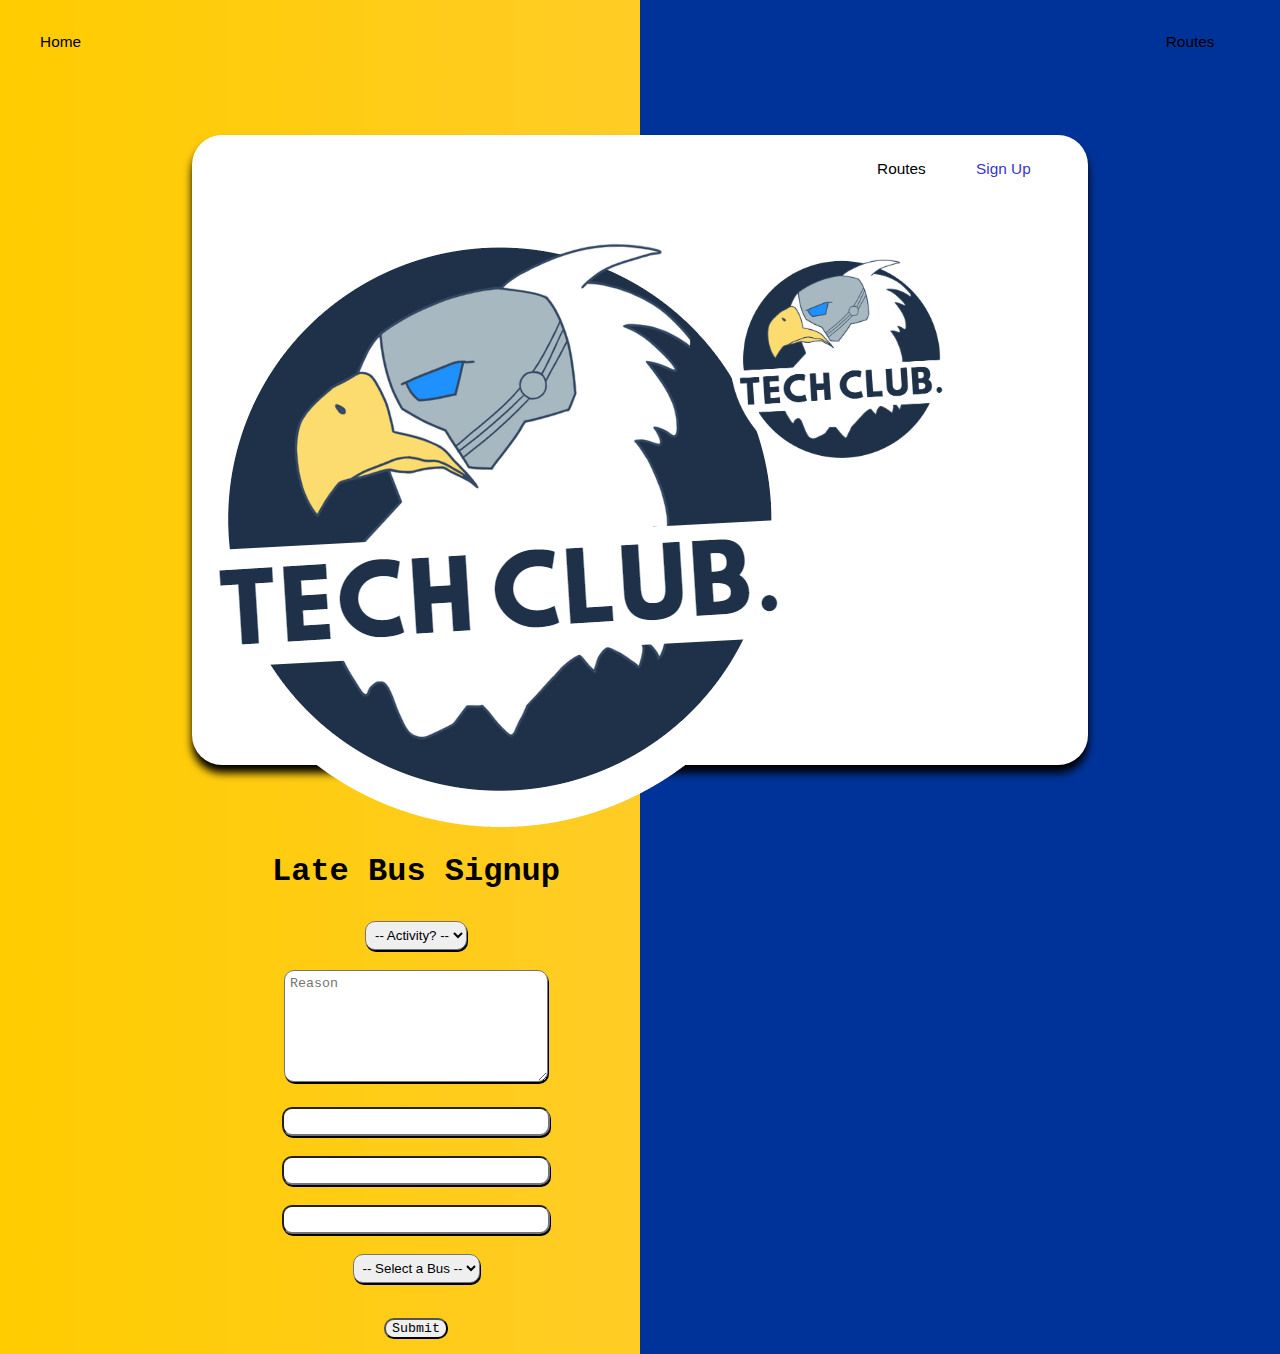
==== index.html @ 8b81406a "Go back to init guath from html" ====
<!DOCTYPE html>
<html lang="en">

<head>
	<title>Bus Signup</title>

	<meta charset="UTF-8">
	<meta name="google-signin-scope" content="profile email">
	<meta name="google-signin-client_id" content="911898925511-qpuga83oe7to9vccnjrilqah9orn23j1.apps.googleusercontent.com">
	<meta name="viewport" content="width=device-width, initial-scale=1.0, viewport-fit=cover">

	<link rel="shortcut icon" type="image/x-icon" href="images/techlogo.png" />
	<link rel="stylesheet" href="styles.css" type="text/css" />

	<script async defer src="buses.js"></script>
	<script async defer src="https://apis.google.com/js/platform.js?onload=Buses.init"></script>
	<script type="text/javascript">var submitted = false;</script> <iframe name="hidden_iframe" id="hidden_iframe" style="display:none;" onload="if(submitted) {window.location='index.html';}"></iframe>

</head>

<body>
	<div id="SignInR" data-width="100" data-longtile="true" class="g-signin2" data-onsuccess="onSignIn"></div>


	<nav id="responsiveNav">
		<div class="hamburger">
			<div class="line"></div>
			<div class="line"></div>
			<div class="line"></div>
		</div>
		<ul class="nav-links">
			<li><a href="index.html">Home</a></li>
			<li><a href="routes.html">Routes</a></li>
		</ul>
	</nav>
	<div id="content" class="">
		<nav id="mainNav" class="desktopNav">
			<ul>
				<li>
					<div id="SignIn" data-width="100" data-longtile="true" class="g-signin2" data-onsuccess="onSignIn"></div>
				</li>
				<li><a href="index.html" class="active">Sign Up</a></li>
				<li><a href="routes.html">Routes</a></li>
			</ul>
		</nav>
		<div id="iForm" class="iForm">
			<img src="images/techlogo.png" alt="techlogo" id="tech" />
			<h1 id="sTitle">Late Bus Signup</h1>

			<form action="https://docs.google.com/forms/u/1/d/e/1FAIpQLSfArCuLPIYbtwh4gwIwXNps_Ya7_kq78GK6LCbYyeB6jue9zQ/formResponse" method="post" target="hidden_iframe" onsubmit="submitted=true;">
				<div class="row">
					<select required class="input" name="entry.1936518770" id="selAct" onchange='checkResponse();'>
						<option disabled selected value> -- Activity? -- </option>
						<option value="club">Club</option>
						<option value="sport">Sport</option>
						<option value="extra_help">Extra Help</option>
						<option value="detention">Detention</option>
						<option value="other">Other</option>
					</select>
				</div>
				<div class="row" style='display:none' id="specifyRow">
					<input placeholder="" id="specify" class="input" name="entry.730515673" type="text" value="" size="30" /><br />
					<span id="name_validation" class="error_message"></span>
				</div>

				<div class="row" style='display:none' id="teacherRow">
					<input required id="teacher" placeholder="" class="input" name="entry.1208293355" type="text" value="" size="30" /><br />
					<span id="email_validation" class="error_message"></span>
				</div>
				<div class="row">
					<textarea required class="input" id="message" placeholder="Reason" class="message" name="entry.2103309351" rows="7" cols="30"></textarea><br />
					<span id="message_validation" class="error_message"></span>
				</div>
				<div class="row hidden">
					<input required id="ID" class="input" name="entry.425692450" type="text" size="30" /><br />
				</div>
				<div class="row hidden">
					<input required id="EMail" placeholder="" class="input" name="entry.1309411018" value="" type="text" size="30" /><br />
				</div>
				<div class="row hidden">
					<input required id="Name" placeholder="" class="input" name="entry.791638004" value="" type="text" size="30" /><br />

				</div>
				<div class="row">
					<select required class="input" name="entry.1199041262">
						<option disabled selected value> -- Select a Bus -- </option>
						<option value="bus1">Bus 1</option>
						<option value="bus2">Bus 2</option>
						<option value="bus3">Bus 3</option>
					</select>
				</div>
				<input onclick="sendAlert()" id="submit_button" type="submit" value="Submit" />
			</form>
		</div>
		<div id="iRight">
			<img src="images/techlogo.png" alt="techlogo" id="raider" />
		</div>
	</div>
	<script src="app.js"></script>

</body>

</html>
---- styles.css ----
body {
    background:linear-gradient(to right, rgb(255, 204, 0) 0%,rgb(255, 204, 38) 50%,rgb(0, 51, 153) 0%, rgb(0, 51, 153) 50% );
    font-family: Verdana, sans-serif;

}

#content {
    background:white;   
    width:70%;
    height:70%;
    position:absolute;
    border-radius:30px;
    box-shadow: 0px 8px 8px 0px #000000;
    left:15%;
    top:15%;

}


nav li:first-child {
    float:left;
    padding-left:20px;
}
nav ul li {
    float:right;
    padding-right:50px;
}


nav ul {
    list-style-type: none;
    margin: 0;
    overflow: hidden;
    padding: 10px 10px 0;
}

nav {
    height: 75px;
    height:10%;
}

nav li {
    display:inline;
    font-size:0.8em;
}


nav li a {
    display: block;
    color: black;
    text-align: center;
    padding: 15px 0;
    text-decoration: none;
    width:110%;
    font-size:1.2em;
    height:50%;


}

nav a { 

    border-color: rgba(255,255,255,0)
}
.active {


    color: rgb(54, 54, 201);
}
nav li:first-child a:hover {
    border-bottom:0;
}
nav li a:hover {
    border-bottom:0.1px solid currentColor;
}






.rContainer {
    margin-top:0;
    padding-top:0;
    width:50%;
    float:left;
}

.slideB ul li {
    list-style-type: none;
    position:inline-block;
    padding-top:0;
    font-size:1.01em;
    -webkit-column-break-inside: avoid;
            page-break-inside: avoid;
                 break-inside: avoid;
    
}

.slideB {
    font-family: 'Roboto', sans-serif;
    
}

.slideB ul {
    -moz-column-count: 2;
    -moz-column-gap: 30px;
    -webkit-column-count: 2;
    -webkit-column-gap: 30px;
    column-count: 2;
    column-gap: 30px;

}

#busTwo, #busThree{
    display:none;
}

.titles {
    text-align:center;
    font-size:2em;
}

.prev, .next {
    cursor: pointer;
    position: absolute;
    top: 15%;
    width: auto;
    color: black;
    font-weight: bold;
    font-size: 18px;
    transition: 0.6s ease;
    border-radius: 0 3px 3px 0;
    user-select: none;
    padding-left:18%;
}

.next {
    padding-left: 30.5%;
}


.prev:hover, .next:hover {
    color: rgba(0,0,0,0.8);
}

#rRight {
    float:right;
    width:50%;
}   

#nbMap {
    max-width:80%;
    padding-left:10%;
    padding-top:10%;

}


#iForm{
    margin-top:0;
    padding-top:0;
    width:50%;
    text-align:center;
    font-family: 'Courier', monospace;
    float:left;
    display:inline-block;


}

.input {
    border-radius:10px;
    height:10%;
    padding-top:5px;
    padding-bottom:5px;
    padding-left:5px;
    box-shadow: 1px 2px 0px 0px #000000;

}
#message {
    height:100px;
}

.row {
    padding-bottom:20px;
}
#submit_button {
    margin:15px;
    font-family: 'Courier', monospace;
    display: inline-block;
    border-radius:10px;
}
#sTitle {
    padding-bottom:2%;
}
#raider {
    max-width:50%;
    padding-top:10%;
    padding-left:20%;
}
#iRight {
    float:right;
    position:inline-block;
    width:50%;
}
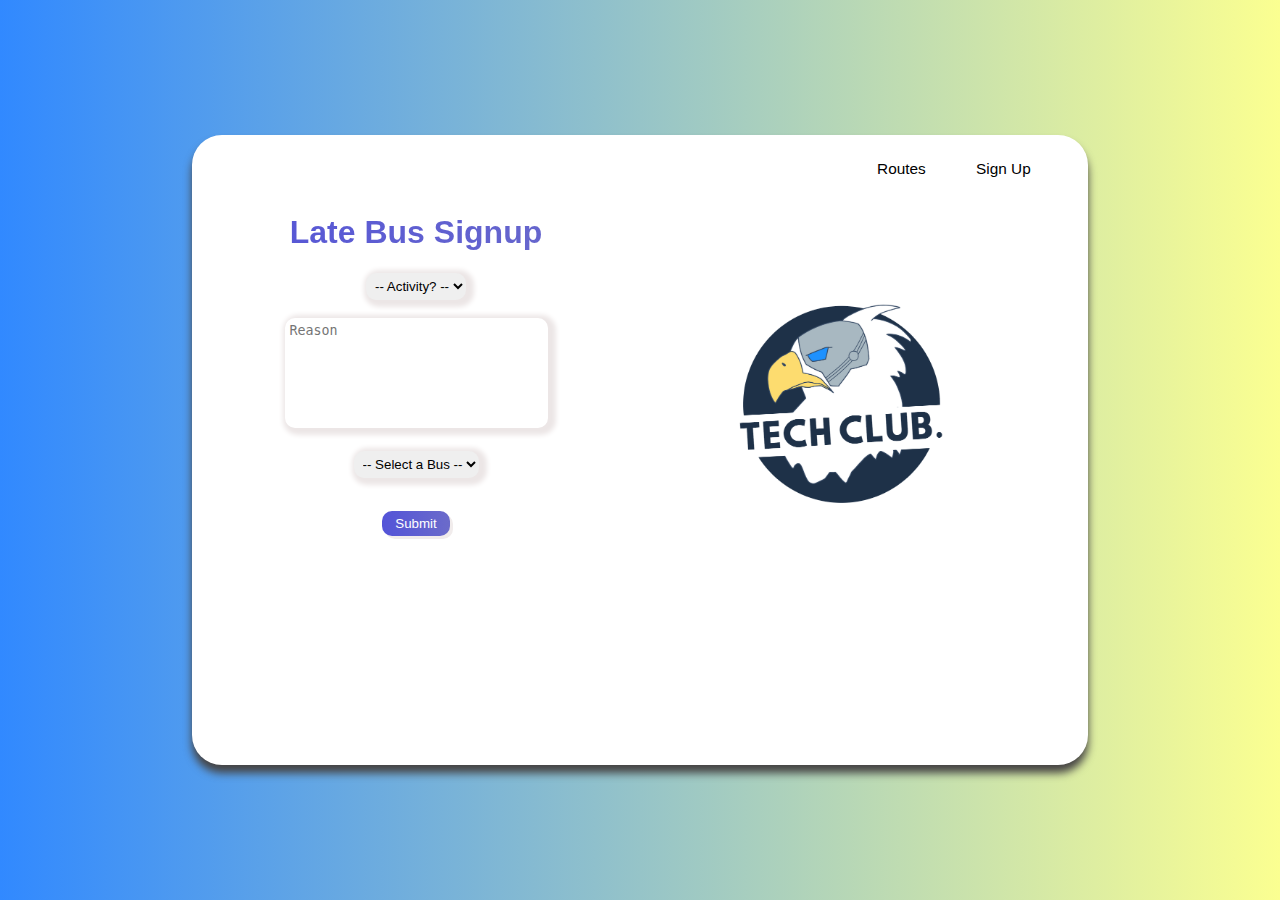
==== commit 75bac56d: "Restyle navbar for movile" ====
--- a/index.html
+++ b/index.html
@@ -13,7 +13,7 @@
 	<link rel="stylesheet" href="styles.css" type="text/css" />
 
 	<script async defer src="buses.js"></script>
-	<script async defer src="https://apis.google.com/js/platform.js?onload=Buses.init"></script>
+	<script async defer src="https://apis.google.com/js/platform.js"></script>
 	<script type="text/javascript">var submitted = false;</script> <iframe name="hidden_iframe" id="hidden_iframe" style="display:none;" onload="if(submitted) {window.location='index.html';}"></iframe>
 
 </head>
--- a/styles.css
+++ b/styles.css
@@ -1,206 +1,437 @@
 body {
-    background:linear-gradient(to right, rgb(255, 204, 0) 0%,rgb(255, 204, 38) 50%,rgb(0, 51, 153) 0%, rgb(0, 51, 153) 50% );
-    font-family: Verdana, sans-serif;
-
+	/*solid background if gradient not supported*/
+	background: rgba(49, 137, 255, 1);
+	/* linear gradient */
+	background: linear-gradient(90deg, rgba(49, 137, 255, 1) 0%, rgba(251, 255, 145, 1) 100%);
+	font-family: Verdana, sans-serif;
+}
+
+*:focus {
+	outline: none;
+}
+
+.hidden {
+	display: none;
 }
 
 #content {
-    background:white;   
-    width:70%;
-    height:70%;
-    position:absolute;
-    border-radius:30px;
-    box-shadow: 0px 8px 8px 0px #000000;
-    left:15%;
-    top:15%;
-
-}
-
-
-nav li:first-child {
-    float:left;
-    padding-left:20px;
-}
-nav ul li {
-    float:right;
-    padding-right:50px;
-}
-
-
-nav ul {
-    list-style-type: none;
-    margin: 0;
-    overflow: hidden;
-    padding: 10px 10px 0;
-}
-
-nav {
-    height: 75px;
-    height:10%;
-}
-
-nav li {
-    display:inline;
-    font-size:0.8em;
-}
-
-
-nav li a {
-    display: block;
-    color: black;
-    text-align: center;
-    padding: 15px 0;
-    text-decoration: none;
-    width:110%;
-    font-size:1.2em;
-    height:50%;
-
-
-}
-
-nav a { 
-
-    border-color: rgba(255,255,255,0)
-}
+	background: white;
+	width: 70%;
+	min-height: 70%;
+	position: absolute;
+	border-radius: 30px;
+	box-shadow: 0px 8px 8px 0px #464444;
+	left: 50%;
+	top: 15%;
+	transform: translateX(-50%);
+	margin-bottom: 5%;
+}
+
+#message {
+	resize: none;
+}
+
+.desktopNav ul li {
+	float: right;
+	padding-right: 50px;
+}
+
+.desktopNav ul {
+	list-style-type: none;
+	margin: 0;
+	overflow: hidden;
+	padding: 10px 10px 0;
+}
+
+.desktopNav {
+	height: 75px;
+	height: 10%;
+}
+
+#mainNav li:first-child {
+	float: left;
+	padding-top: 1%;
+	padding-left: 1%;
+}
+
+.desktopNav li {
+	display: inline;
+	font-size: 0.8em;
+}
+
+.desktopNav li a {
+	display: block;
+	color: black;
+	text-align: center;
+	padding: 15px 0;
+	text-decoration: none;
+	width: 110%;
+	font-size: 1.2em;
+	height: 50%;
+}
+
+.desktopNav a {
+	border-color: rgba(255, 255, 255, 0)
+}
+
 .active {
-
-
-    color: rgb(54, 54, 201);
-}
-nav li:first-child a:hover {
-    border-bottom:0;
-}
-nav li a:hover {
-    border-bottom:0.1px solid currentColor;
-}
-
-
-
-
-
+	color: rgb(54, 54, 201);
+}
+
+.desktopNav li a:hover {
+	border-bottom: 0.1px solid currentColor;
+}
+
+#rNav li:first-child {
+	float: right;
+}
+
+#responsiveNav {
+	height: 10vh;
+	margin: 0;
+	padding: 0;
+	border: 0;
+	outline: 0;
+	display: none;
+}
+
+.nav-links {
+	display: flex;
+	list-style: none;
+	width: 50%;
+	height: 100%;
+	justify-content: space-around;
+	align-items: center;
+	margin-left: auto;
+}
+
+.nav-links li a {
+	color: white;
+	text-decoration: none;
+	font-size: 16px;
+}
 
 .rContainer {
-    margin-top:0;
-    padding-top:0;
-    width:50%;
-    float:left;
+	margin-top: 0;
+	padding-top: 0;
+	width: 50%;
+	float: left;
 }
 
 .slideB ul li {
-    list-style-type: none;
-    position:inline-block;
-    padding-top:0;
-    font-size:1.01em;
-    -webkit-column-break-inside: avoid;
-            page-break-inside: avoid;
-                 break-inside: avoid;
-    
+	list-style-type: none;
+	position: inline-block;
+	padding-top: 0;
+	font-size: 1.01em;
+	-webkit-column-break-inside: avoid;
+	page-break-inside: avoid;
+	break-inside: avoid;
 }
 
 .slideB {
-    font-family: 'Roboto', sans-serif;
-    
+	font-family: 'Roboto', sans-serif;
 }
 
 .slideB ul {
-    -moz-column-count: 2;
-    -moz-column-gap: 30px;
-    -webkit-column-count: 2;
-    -webkit-column-gap: 30px;
-    column-count: 2;
-    column-gap: 30px;
-
-}
-
-#busTwo, #busThree{
-    display:none;
+	-moz-column-count: 2;
+	-moz-column-gap: 30px;
+	-webkit-column-count: 2;
+	-webkit-column-gap: 30px;
+	column-count: 2;
+	column-gap: 30px;
+}
+
+#tech {
+	display: none;
+}
+
+#busTwo, #busThree {
+	display: none;
 }
 
 .titles {
-    text-align:center;
-    font-size:2em;
+	text-align: center;
+	font-size: 2em;
+	cursor: pointer;
+	user-select: none;
+	background-image: linear-gradient(to left, rgb(186, 186, 229), rgb(50, 50, 223));
+	-webkit-background-clip: text;
+	-webkit-text-fill-color: transparent;
+	background-color: blue;
+	margin-bottom: 2%;
 }
 
 .prev, .next {
-    cursor: pointer;
-    position: absolute;
-    top: 15%;
-    width: auto;
-    color: black;
-    font-weight: bold;
-    font-size: 18px;
-    transition: 0.6s ease;
-    border-radius: 0 3px 3px 0;
-    user-select: none;
-    padding-left:18%;
+	cursor: pointer;
+	display: inline-block;
+	width: auto;
+	color: black;
+	font-weight: bold;
+	font-size: 18px;
+	transition: 0.6s ease;
+	border-radius: 0 3px 3px 0;
+	user-select: none;
+	vertical-align: middle;
+}
+
+.prev:hover, .next:hover {
+	color: rgba(0, 0, 0, 0.8);
 }
 
 .next {
-    padding-left: 30.5%;
-}
-
-
-.prev:hover, .next:hover {
-    color: rgba(0,0,0,0.8);
+	position: inline-block;
+	top: 16%;
+	left: 29.8%;
+	width: 1.5%;
+}
+
+.prev {
+	position: inline-block;
+	top: 16%;
+	left: 19%;
+	width: 1.5%;
 }
 
 #rRight {
-    float:right;
-    width:50%;
-}   
+	float: right;
+	width: 50%;
+}
 
 #nbMap {
-    max-width:80%;
-    padding-left:10%;
-    padding-top:10%;
-
-}
-
-
-#iForm{
-    margin-top:0;
-    padding-top:0;
-    width:50%;
-    text-align:center;
-    font-family: 'Courier', monospace;
-    float:left;
-    display:inline-block;
-
-
+	max-width: 80%;
+	padding-left: 10%;
+	padding-top: 10%;
+}
+
+#iForm {
+	margin-top: 0;
+	padding-top: 0;
+	width: 50%;
+	text-align: center;
+	font-family: 'Courier', Verdana;
+	float: left;
 }
 
 .input {
-    border-radius:10px;
-    height:10%;
-    padding-top:5px;
-    padding-bottom:5px;
-    padding-left:5px;
-    box-shadow: 1px 2px 0px 0px #000000;
-
-}
+	border-radius: 10px;
+	height: 10%;
+	padding-top: 5px;
+	padding-bottom: 5px;
+	padding-left: 5px;
+	border: none;
+	box-shadow: 3px 2px 5px 5px #ece6e6;
+}
+
 #message {
-    height:100px;
+	height: 100px;
 }
 
 .row {
-    padding-bottom:20px;
-}
+	padding-bottom: 4%;
+}
+
 #submit_button {
-    margin:15px;
-    font-family: 'Courier', monospace;
-    display: inline-block;
-    border-radius:10px;
-}
+	margin: 15px;
+	display: inline-block;
+	border-radius: 10px;
+	border: none;
+	background-image: linear-gradient(to left, rgb(107, 107, 202), rgb(83, 83, 216));
+	min-width: 15%;
+	color: white;
+	box-shadow: 3px 3px 0px 0px #f1ecec;
+	width: auto;
+	padding-top: 5px;
+	padding-bottom: 5px;
+}
+
+#submit_button:hover {
+	background-image: linear-gradient(to left, rgb(107, 107, 202), rgb(65, 65, 211));
+}
+
 #sTitle {
-    padding-bottom:2%;
-}
+	background-image: linear-gradient(to left, rgb(107, 107, 202), rgb(83, 83, 216));
+	-webkit-background-clip: text;
+	-webkit-text-fill-color: transparent;
+	font-family: Verdana, sans-serif;
+}
+
 #raider {
-    max-width:50%;
-    padding-top:10%;
-    padding-left:20%;
-}
+	max-width: 50%;
+	margin: 50px auto;
+	padding-top: 10%;
+	padding-left: 20%;
+}
+
 #iRight {
-    float:right;
-    position:inline-block;
-    width:50%;
-}
+	float: right;
+	position: inline-block;
+	width: 50%;
+}
+
+#clubList {
+	font-size: 20px;
+	text-align: left;
+	margin-left: 55%;
+	transform: translateX(-50%);
+	padding-top: 8%;
+	padding-bottom: 8%;
+}
+
+#nextButton {
+	color: white;
+	text-align: center;
+	font-size: 15px;
+	width: 5em;
+	border-radius: 10px;
+	background-image: linear-gradient(to left, rgb(59, 59, 221), rgb(50, 50, 223));
+	margin-left: 50%;
+	transform: translateX(-50%);
+	box-shadow: 1px 2px 0px 0px #7a7777;
+	margin-bottom: 3%;
+	cursor: pointer;
+	-webkit-touch-callout: none;
+	/* iOS Safari */
+	-webkit-user-select: none;
+	/* Safari */
+	-khtml-user-select: none;
+	/* Konqueror HTML */
+	-moz-user-select: none;
+	/* Old versions of Firefox */
+	-ms-user-select: none;
+	/* Internet Explorer/Edge */
+	user-select: none;
+	/* Non-prefixed version, currently
+                                  supported by Chrome, Opera and Firefox */
+}
+
+#nextButton:hover {
+	box-shadow: 1.5px 2.5px 0px 0px #686666;
+}
+
+#SignInR {
+	display: none;
+}
+
+@media only screen and (max-width: 768px) {
+	body {
+		font-size: 75%;
+	}
+	.desktopNav {
+		display: none;
+	}
+	#SignInR {
+		margin-top: 5%;
+		position: absolute;
+		display: block;
+		z-index: 1;
+	}
+	.line {
+		width: 30px;
+		height: 3px;
+		background: white;
+		margin: 5px;
+		border-color: rgb(107, 107, 202);
+		border: solid;
+		border-radius: 5px;
+		border-width: 0.5px;
+	}
+	#responsiveNav {
+		position: relative;
+		display: flex;
+	}
+	.hamburger {
+		position: absolute;
+		cursor: pointer;
+		right: 5%;
+		top: 50%;
+		transform: translate(-5%, -50%);
+		z-index: 2;
+	}
+	.nav-links {
+		position: fixed;
+		padding: 0;
+		left: 0;
+		top: 0;
+		margin: 0;
+		z-index: 1;
+		background: rgba(49, 137, 255, 1);
+		flex-direction: column;
+		height: 100%;
+		width: 100%;
+		-webkit-overflow-scrolling: touch;
+		clip-path: circle(0px at 88% 7%);
+		-webkit-clip-path: circle(0px at 88% 7%);
+		pointer-events: none;
+	}
+	.nav-links.open {
+		clip-path: circle(1000px at 88% 7%);
+		-webkit-clip-path: circle(1000px at 88% 7%);
+		pointer-events: all;
+	}
+	.prev, .next {
+		display: none;
+	}
+	#iRight {
+		display: none;
+	}
+	#iForm {
+		float: none;
+		width: 100%;
+		top: 10%;
+	}
+	.titles {
+		padding-top: 5%;
+	}
+	#navTitle {
+		display: none;
+	}
+	#tech {
+		width: 18%;
+		position: absolute;
+		left: 3%;
+		top: 3%;
+		display: block;
+	}
+	#submit_button {
+		border: solid;
+		border-width: 0.5px;
+		border-color: black;
+	}
+	.input {
+		border: solid;
+		border-width: 0.5px;
+		border-color: black;
+	}
+	#sTitle {
+		padding-top: 3%;
+	}
+	#nbMap {
+		display: none;
+	}
+	.rContainer {
+		width: 100%;
+	}
+	.slideB ul {
+		-moz-column-count: 1;
+		-moz-column-gap: 30px;
+		-webkit-column-count: 1;
+		-webkit-column-gap: 30px;
+		column-count: 0;
+		column-gap: 30px;
+	}
+	.routes {
+		padding-left: 8%;
+	}
+	#content {
+		width: 80%;
+		display: -webkit-flex;
+		display: -ms-flexbox;
+		display: flex;
+		flex-direction: column;
+		justify-content: center;
+		margin-bottom: 15%;
+	}
+	.slideB ul li {
+		padding-top: 5%;
+	}
+}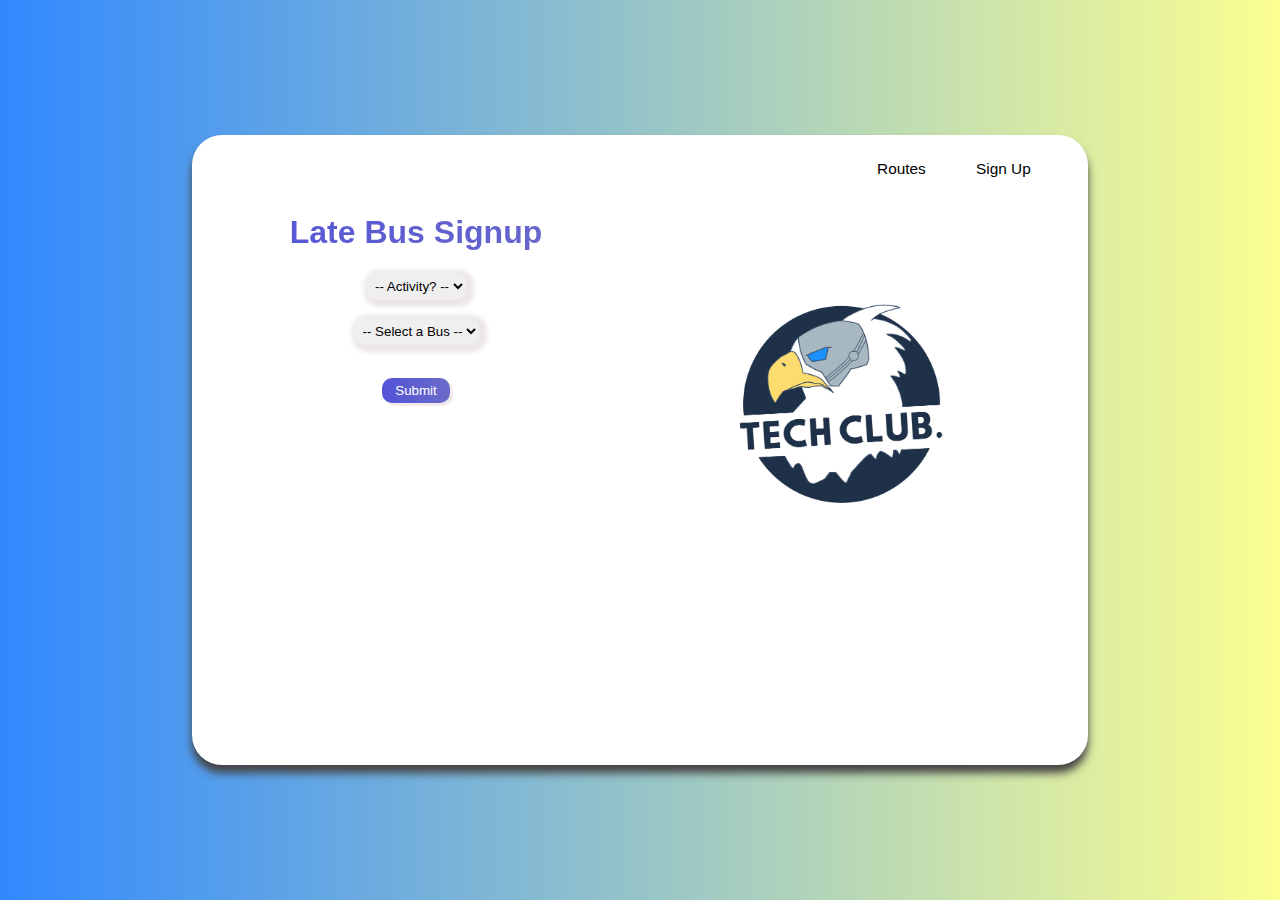
==== commit 230162cc: "submit button" ====
--- a/index.html
+++ b/index.html
@@ -13,14 +13,12 @@
 	<link rel="stylesheet" href="styles.css" type="text/css" />
 
 	<script async defer src="buses.js"></script>
-	<script async defer src="https://apis.google.com/js/platform.js"></script>
-	<script type="text/javascript">var submitted = false;</script> <iframe name="hidden_iframe" id="hidden_iframe" style="display:none;" onload="if(submitted) {window.location='index.html';}"></iframe>
+	<script async defer src="https://apis.google.com/js/platform.js?onload=init"></script>
+    <script type="text/javascript">var submitted=false;</script> <iframe name="hidden_iframe" id="hidden_iframe" style="display:none;" onload="if(submitted) {window.location='index.html';}"></iframe>
 
 </head>
-
 <body>
-	<div id="SignInR" data-width="100" data-longtile="true" class="g-signin2" data-onsuccess="onSignIn"></div>
-
+	<div id="SignInR" data-width="100" class="g-signin2" data-onsuccess="onSignIn"></div>
 
 	<nav id="responsiveNav">
 		<div class="hamburger">
@@ -47,50 +45,47 @@
 			<img src="images/techlogo.png" alt="techlogo" id="tech" />
 			<h1 id="sTitle">Late Bus Signup</h1>
 
-			<form action="https://docs.google.com/forms/u/1/d/e/1FAIpQLSfArCuLPIYbtwh4gwIwXNps_Ya7_kq78GK6LCbYyeB6jue9zQ/formResponse" method="post" target="hidden_iframe" onsubmit="submitted=true;">
-				<div class="row">
-					<select required class="input" name="entry.1936518770" id="selAct" onchange='checkResponse();'>
-						<option disabled selected value> -- Activity? -- </option>
-						<option value="club">Club</option>
-						<option value="sport">Sport</option>
-						<option value="extra_help">Extra Help</option>
-						<option value="detention">Detention</option>
-						<option value="other">Other</option>
-					</select>
-				</div>
-				<div class="row" style='display:none' id="specifyRow">
-					<input placeholder="" id="specify" class="input" name="entry.730515673" type="text" value="" size="30" /><br />
-					<span id="name_validation" class="error_message"></span>
-				</div>
+    <form action="https://docs.google.com/forms/u/1/d/e/1FAIpQLSfArCuLPIYbtwh4gwIwXNps_Ya7_kq78GK6LCbYyeB6jue9zQ/formResponse" method="post" target="hidden_iframe" onsubmit="submitted=true;">
+        <div class= "row">
+            <select required class="input" name="entry.1936518770" id = "selAct" onchange='checkResponse();'>
+                <option disabled selected value> --  Activity? -- </option>
+                <option value = "club">Club</option>
+                <option value = "sport">Sport</option>
+                <option value = "extra_help">Extra Help</option>
+                <option value = "detention">Detention</option>
+                <option value = "other">Other</option>
+            </select>
+        </div>
+        <div class="row" style='display:none' id ="specifyRow">
+            <input placeholder = ""id="specify" class="input" name="entry.730515673" type="text" value="" size="30"/><br/>
+            <span id="name_validation" class="error_message"></span>
+        </div>
 
-				<div class="row" style='display:none' id="teacherRow">
-					<input required id="teacher" placeholder="" class="input" name="entry.1208293355" type="text" value="" size="30" /><br />
-					<span id="email_validation" class="error_message"></span>
-				</div>
-				<div class="row">
-					<textarea required class="input" id="message" placeholder="Reason" class="message" name="entry.2103309351" rows="7" cols="30"></textarea><br />
-					<span id="message_validation" class="error_message"></span>
-				</div>
-				<div class="row hidden">
-					<input required id="ID" class="input" name="entry.425692450" type="text" size="30" /><br />
-				</div>
-				<div class="row hidden">
-					<input required id="EMail" placeholder="" class="input" name="entry.1309411018" value="" type="text" size="30" /><br />
-				</div>
-				<div class="row hidden">
-					<input required id="Name" placeholder="" class="input" name="entry.791638004" value="" type="text" size="30" /><br />
+        <div class="row" style='display:none' id ="teacherRow">
+            <input  required id="teacher" placeholder = "" class="input" name="entry.1208293355" type="text" value="" size="30"/><br/>
+            <span id="email_validation" class="error_message"></span>
+        </div>
 
-				</div>
-				<div class="row">
-					<select required class="input" name="entry.1199041262">
-						<option disabled selected value> -- Select a Bus -- </option>
-						<option value="bus1">Bus 1</option>
-						<option value="bus2">Bus 2</option>
-						<option value="bus3">Bus 3</option>
-					</select>
-				</div>
-				<input onclick="sendAlert()" id="submit_button" type="submit" value="Submit" />
-			</form>
+        <div class ="row hidden">
+            <input required id="ID" class="input" name="entry.425692450"  type="text"size="30"/><br/>
+        </div>
+        <div class ="row hidden">
+            <input required id="EMail" placeholder = "" class="input" name="entry.1309411018" value=""type="text"size="30"/><br/>
+        </div>
+        <div class ="row hidden">
+            <input required id="Name" placeholder = "" class="input" name="entry.791638004" value=""type="text"size="30"/><br/>
+
+        </div>
+        <div class = "row">
+            <select required class = "input" name = "entry.1199041262" id="pickBus">
+                <option disabled selected value> -- Select a Bus -- </option>
+                <option value = "bus1">Bus 1</option>
+                <option value = "bus2">Bus 2</option>
+                <option value = "bus3">Bus 3</option>
+            </select>
+        </div>
+        <input onclick = "sendAlert()" id="submit_button" type="submit" value="Submit"/>
+    </form>
 		</div>
 		<div id="iRight">
 			<img src="images/techlogo.png" alt="techlogo" id="raider" />
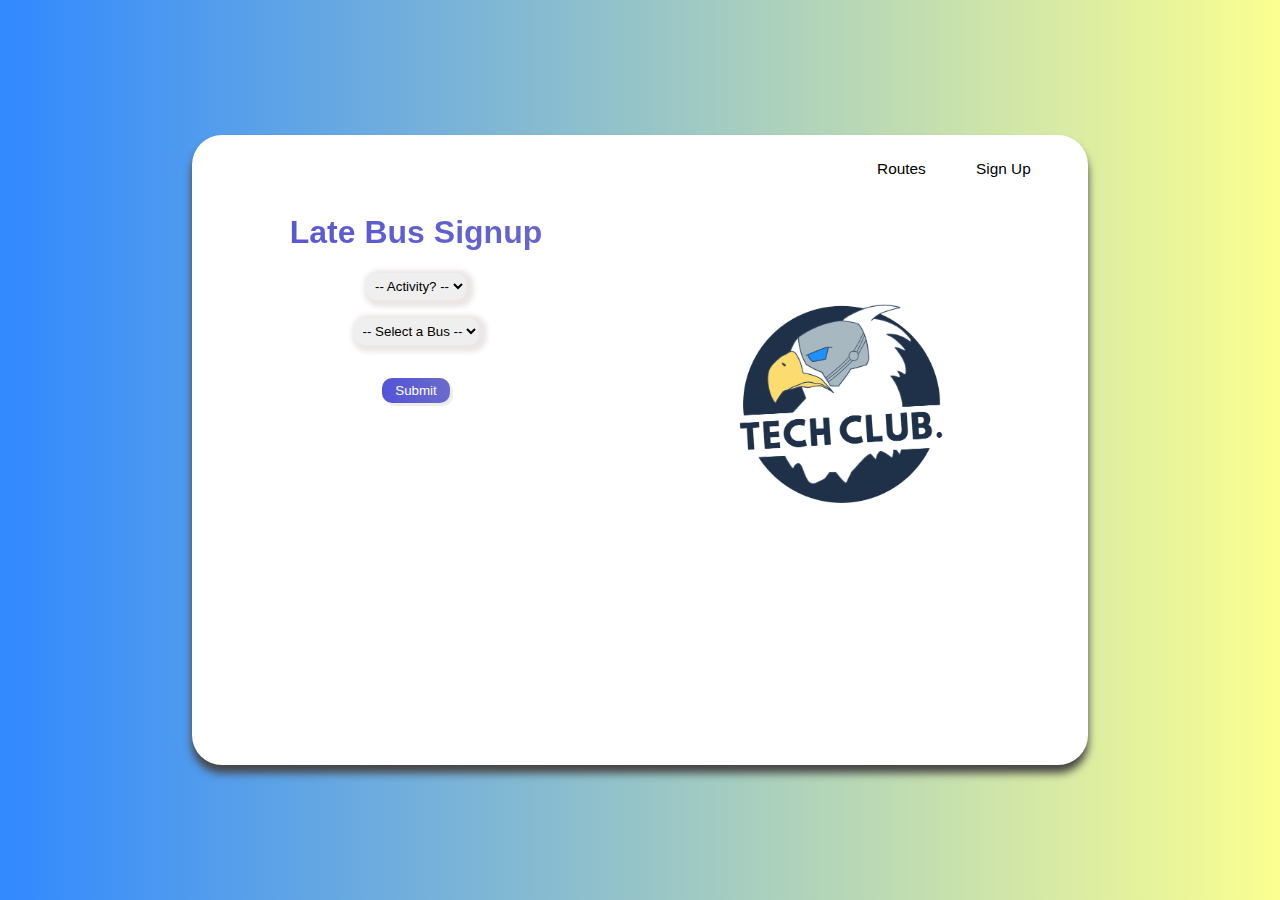
==== commit ce332535: "Update index.html" ====
--- a/index.html
+++ b/index.html
@@ -13,12 +13,14 @@
 	<link rel="stylesheet" href="styles.css" type="text/css" />
 
 	<script async defer src="buses.js"></script>
-	<script async defer src="https://apis.google.com/js/platform.js?onload=init"></script>
-    <script type="text/javascript">var submitted=false;</script> <iframe name="hidden_iframe" id="hidden_iframe" style="display:none;" onload="if(submitted) {window.location='index.html';}"></iframe>
+	<script async defer src="https://apis.google.com/js/platform.js"></script>
+	<script type="text/javascript">var submitted = false;</script> <iframe name="hidden_iframe" id="hidden_iframe" style="display:none;" onload="if(submitted) {window.location='index.html';}"></iframe>
 
 </head>
+
 <body>
-	<div id="SignInR" data-width="100" class="g-signin2" data-onsuccess="onSignIn"></div>
+	<div id="SignInR" data-width="100" data-longtile="true" class="g-signin2" data-onsuccess="onSignIn"></div>
+
 
 	<nav id="responsiveNav">
 		<div class="hamburger">
@@ -45,21 +47,21 @@
 			<img src="images/techlogo.png" alt="techlogo" id="tech" />
 			<h1 id="sTitle">Late Bus Signup</h1>
 
-    <form action="https://docs.google.com/forms/u/1/d/e/1FAIpQLSfArCuLPIYbtwh4gwIwXNps_Ya7_kq78GK6LCbYyeB6jue9zQ/formResponse" method="post" target="hidden_iframe" onsubmit="submitted=true;">
-        <div class= "row">
-            <select required class="input" name="entry.1936518770" id = "selAct" onchange='checkResponse();'>
-                <option disabled selected value> --  Activity? -- </option>
-                <option value = "club">Club</option>
-                <option value = "sport">Sport</option>
-                <option value = "extra_help">Extra Help</option>
-                <option value = "detention">Detention</option>
-                <option value = "other">Other</option>
-            </select>
-        </div>
-        <div class="row" style='display:none' id ="specifyRow">
-            <input placeholder = ""id="specify" class="input" name="entry.730515673" type="text" value="" size="30"/><br/>
-            <span id="name_validation" class="error_message"></span>
-        </div>
+			<form action="https://docs.google.com/forms/u/1/d/e/1FAIpQLSfArCuLPIYbtwh4gwIwXNps_Ya7_kq78GK6LCbYyeB6jue9zQ/formResponse" method="post" target="hidden_iframe" onsubmit="submitted=true;">
+				<div class="row">
+					<select required class="input" name="entry.1936518770" id="selAct" onchange='checkResponse();'>
+						<option disabled selected value> -- Activity? -- </option>
+						<option value="club">Club</option>
+						<option value="sport">Sport</option>
+						<option value="extra_help">Extra Help</option>
+						<option value="detention">Detention</option>
+						<option value="other">Other</option>
+					</select>
+				</div>
+				<div class="row" style='display:none' id="specifyRow">
+					<input placeholder="" id="specify" class="input" name="entry.730515673" type="text" value="" size="30" /><br />
+					<span id="name_validation" class="error_message"></span>
+				</div>
 
         <div class="row" style='display:none' id ="teacherRow">
             <input  required id="teacher" placeholder = "" class="input" name="entry.1208293355" type="text" value="" size="30"/><br/>
@@ -84,7 +86,7 @@
                 <option value = "bus3">Bus 3</option>
             </select>
         </div>
-        <input onclick = "sendAlert()" id="submit_button" type="submit" value="Submit"/>
+        <input onclick = "sendAlert()" id="submit_button" type="submit" value="Submit" disabled/>
     </form>
 		</div>
 		<div id="iRight">
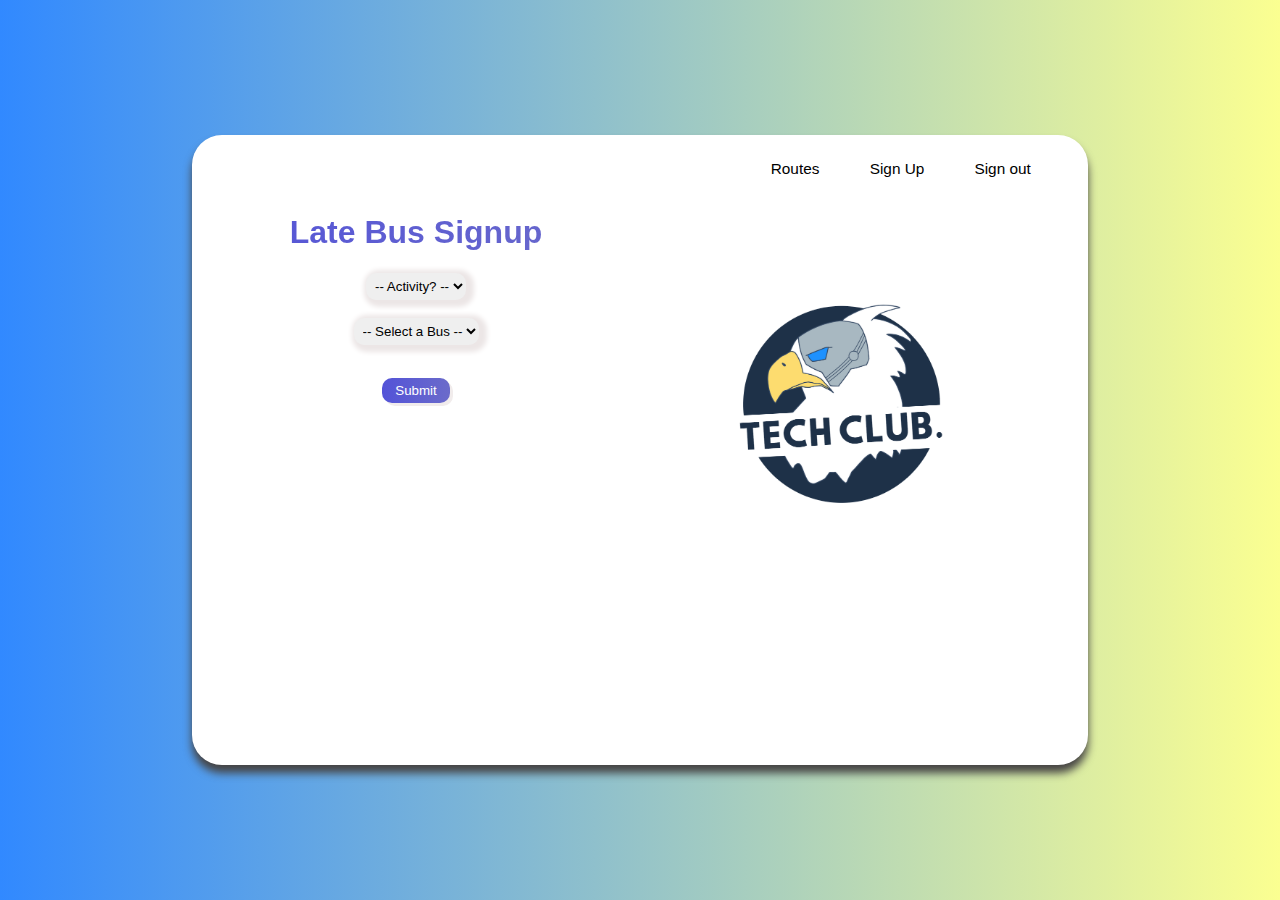
==== commit 5e582ff2: "Refactor SignOut func to buses.js" ====
--- a/index.html
+++ b/index.html
@@ -21,7 +21,6 @@
 <body>
 	<div id="SignInR" data-width="100" data-longtile="true" class="g-signin2" data-onsuccess="onSignIn"></div>
 
-
 	<nav id="responsiveNav">
 		<div class="hamburger">
 			<div class="line"></div>
@@ -38,6 +37,9 @@
 			<ul>
 				<li>
 					<div id="SignIn" data-width="100" data-longtile="true" class="g-signin2" data-onsuccess="onSignIn"></div>
+				</li>
+				<li>
+					<a href="#" onclick="signOut();">Sign out</a>
 				</li>
 				<li><a href="index.html" class="active">Sign Up</a></li>
 				<li><a href="routes.html">Routes</a></li>
@@ -86,7 +88,7 @@
                 <option value = "bus3">Bus 3</option>
             </select>
         </div>
-        <input onclick = "sendAlert()" id="submit_button" type="submit" value="Submit" disabled/>
+        <input onclick = "sendAlert()" id="submit_button" type="submit" value="Submit"/>
     </form>
 		</div>
 		<div id="iRight">
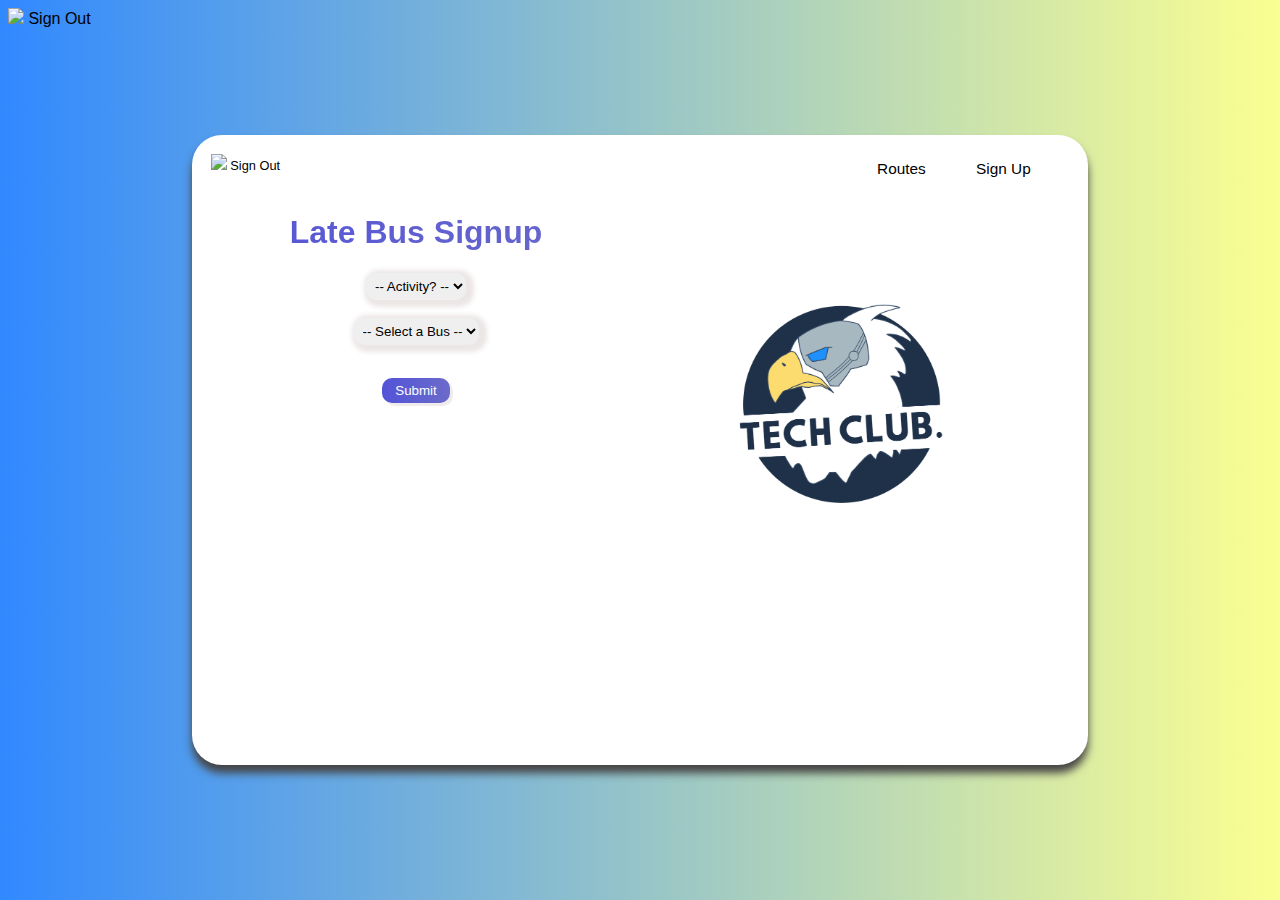
==== commit d387473b: "Useless Formatting" ====
--- a/index.html
+++ b/index.html
@@ -20,7 +20,10 @@
 
 <body>
 	<div id="SignInR" data-width="100" data-longtile="true" class="g-signin2" data-onsuccess="onSignIn"></div>
-
+	<div class="signOut" id="mobileSignOut" onclick="signOut();">
+		<img id="signOutIco" src="images\sign out button.svg" />
+		Sign Out
+	</div>
 	<nav id="responsiveNav">
 		<div class="hamburger">
 			<div class="line"></div>
@@ -37,9 +40,10 @@
 			<ul>
 				<li>
 					<div id="SignIn" data-width="100" data-longtile="true" class="g-signin2" data-onsuccess="onSignIn"></div>
-				</li>
-				<li>
-					<a href="#" onclick="signOut();">Sign out</a>
+					<div class="signOut" id="desktopSignIn" onclick="signOut();">
+						<img id="signOutIco" src="images\sign out button.svg" />
+						Sign Out
+					</div>
 				</li>
 				<li><a href="index.html" class="active">Sign Up</a></li>
 				<li><a href="routes.html">Routes</a></li>
@@ -65,31 +69,31 @@
 					<span id="name_validation" class="error_message"></span>
 				</div>
 
-        <div class="row" style='display:none' id ="teacherRow">
-            <input  required id="teacher" placeholder = "" class="input" name="entry.1208293355" type="text" value="" size="30"/><br/>
-            <span id="email_validation" class="error_message"></span>
-        </div>
+				<div class="row" style='display:none' id="teacherRow">
+					<input required id="teacher" placeholder="" class="input" name="entry.1208293355" type="text" value="" size="30" /><br />
+					<span id="email_validation" class="error_message"></span>
+				</div>
 
-        <div class ="row hidden">
-            <input required id="ID" class="input" name="entry.425692450"  type="text"size="30"/><br/>
-        </div>
-        <div class ="row hidden">
-            <input required id="EMail" placeholder = "" class="input" name="entry.1309411018" value=""type="text"size="30"/><br/>
-        </div>
-        <div class ="row hidden">
-            <input required id="Name" placeholder = "" class="input" name="entry.791638004" value=""type="text"size="30"/><br/>
+				<div class="row hidden">
+					<input required id="ID" class="input" name="entry.425692450" type="text" size="30" /><br />
+				</div>
+				<div class="row hidden">
+					<input required id="EMail" placeholder="" class="input" name="entry.1309411018" value="" type="text" size="30" /><br />
+				</div>
+				<div class="row hidden">
+					<input required id="Name" placeholder="" class="input" name="entry.791638004" value="" type="text" size="30" /><br />
 
-        </div>
-        <div class = "row">
-            <select required class = "input" name = "entry.1199041262" id="pickBus">
-                <option disabled selected value> -- Select a Bus -- </option>
-                <option value = "bus1">Bus 1</option>
-                <option value = "bus2">Bus 2</option>
-                <option value = "bus3">Bus 3</option>
-            </select>
-        </div>
-        <input onclick = "sendAlert()" id="submit_button" type="submit" value="Submit"/>
-    </form>
+				</div>
+				<div class="row">
+					<select required class="input" name="entry.1199041262" id="pickBus">
+						<option disabled selected value> -- Select a Bus -- </option>
+						<option value="bus1">Bus 1</option>
+						<option value="bus2">Bus 2</option>
+						<option value="bus3">Bus 3</option>
+					</select>
+				</div>
+				<input onclick="sendAlert();" id="submit_button" type="submit" value="Submit" />
+			</form>
 		</div>
 		<div id="iRight">
 			<img src="images/techlogo.png" alt="techlogo" id="raider" />
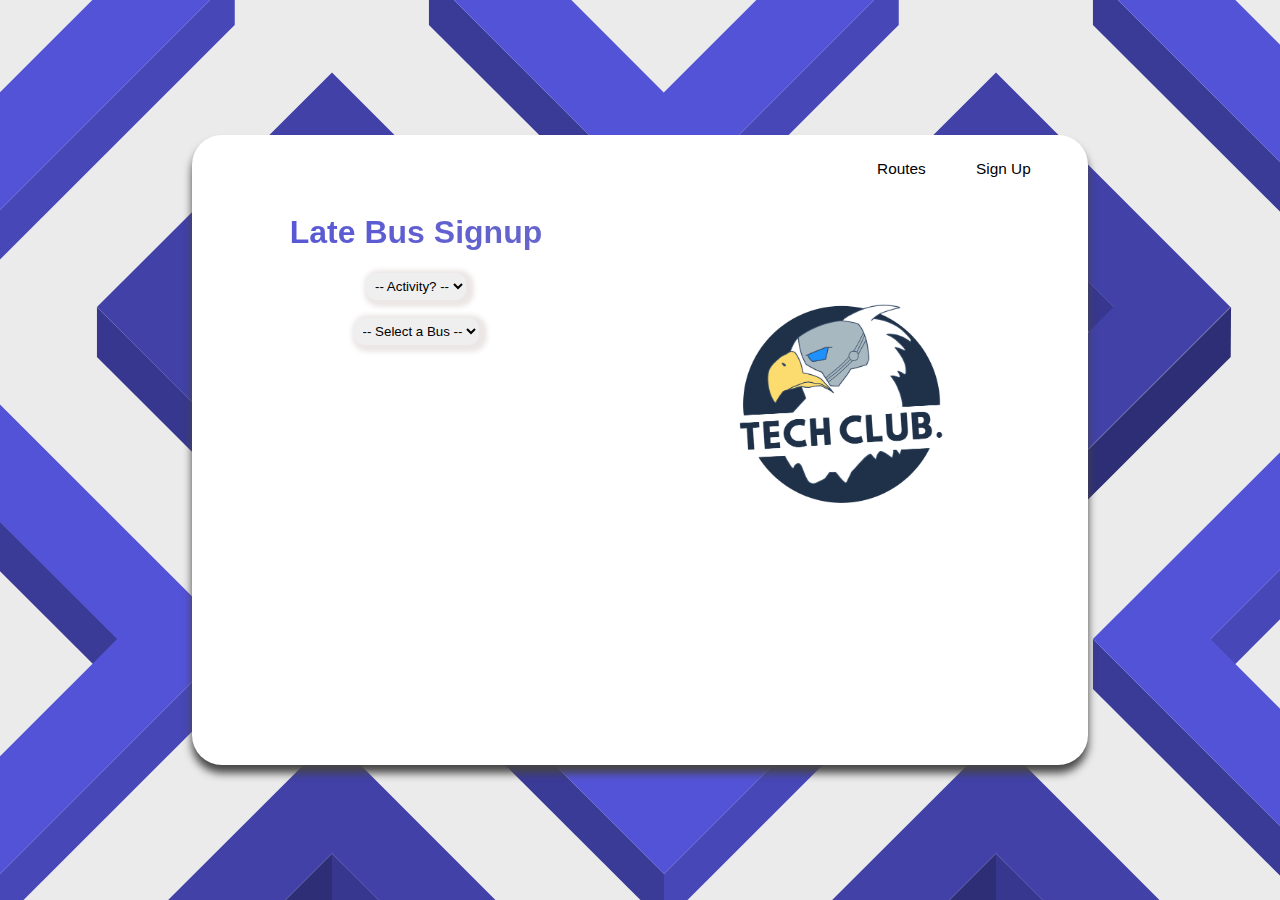
==== commit a5a6633c: "PopUp on mobile" ====
--- a/index.html
+++ b/index.html
@@ -19,7 +19,7 @@
 </head>
 
 <body>
-	<div id="SignInR" data-width="100" data-longtile="true" class="g-signin2" data-onsuccess="onSignIn"></div>
+	<div id="SignInR" data-width="100" class="g-signin2" data-onsuccess="onSignIn"></div>
 	<div class="signOut" id="mobileSignOut" onclick="signOut();">
 		<img id="signOutIco" src="images\sign out button.svg" />
 		Sign Out
@@ -39,7 +39,7 @@
 		<nav id="mainNav" class="desktopNav">
 			<ul>
 				<li>
-					<div id="SignIn" data-width="100" data-longtile="true" class="g-signin2" data-onsuccess="onSignIn"></div>
+					<div id="SignIn" data-width="100" class="g-signin2" data-onsuccess="onSignIn" data-ux_mode="redirect"></div>
 					<div class="signOut" id="desktopSignIn" onclick="signOut();">
 						<img id="signOutIco" src="images\sign out button.svg" />
 						Sign Out
--- a/styles.css
+++ b/styles.css
@@ -1,9 +1,10 @@
+/* theme color: rgb(83, 83, 216) || #5353d8 */
+
 body {
-	/*solid background if gradient not supported*/
-	background: rgba(49, 137, 255, 1);
-	/* linear gradient */
-	background: linear-gradient(90deg, rgba(49, 137, 255, 1) 0%, rgba(251, 255, 145, 1) 100%);
 	font-family: Verdana, sans-serif;
+	/* background by SVGBackgrounds.com */
+	background-color: #ebebeb;
+	background-image: url("data:image/svg+xml,%3Csvg xmlns='http://www.w3.org/2000/svg' width='664' height='664' viewBox='0 0 200 200'%3E%3Cg %3E%3Cpolygon fill='%232e2e76' points='100 57.1 64 93.1 71.5 100.6 100 72.1'/%3E%3Cpolygon fill='%2337378f' points='100 57.1 100 72.1 128.6 100.6 136.1 93.1'/%3E%3Cpolygon fill='%232e2e76' points='100 163.2 100 178.2 170.7 107.5 170.8 92.4'/%3E%3Cpolygon fill='%2337378f' points='100 163.2 29.2 92.5 29.2 107.5 100 178.2'/%3E%3Cpath fill='%234141a8' d='M100 21.8L29.2 92.5l70.7 70.7l70.7-70.7L100 21.8z M100 127.9L64.6 92.5L100 57.1l35.4 35.4L100 127.9z'/%3E%3Cpolygon fill='%233a3a97' points='0 157.1 0 172.1 28.6 200.6 36.1 193.1'/%3E%3Cpolygon fill='%234747b8' points='70.7 200 70.8 192.4 63.2 200'/%3E%3Cpolygon fill='%235353d8' points='27.8 200 63.2 200 70.7 192.5 0 121.8 0 157.2 35.3 192.5'/%3E%3Cpolygon fill='%234747b8' points='200 157.1 164 193.1 171.5 200.6 200 172.1'/%3E%3Cpolygon fill='%233a3a97' points='136.7 200 129.2 192.5 129.2 200'/%3E%3Cpolygon fill='%235353d8' points='172.1 200 164.6 192.5 200 157.1 200 157.2 200 121.8 200 121.8 129.2 192.5 136.7 200'/%3E%3Cpolygon fill='%233a3a97' points='129.2 0 129.2 7.5 200 78.2 200 63.2 136.7 0'/%3E%3Cpolygon fill='%235353d8' points='200 27.8 200 27.9 172.1 0 136.7 0 200 63.2 200 63.2'/%3E%3Cpolygon fill='%234747b8' points='63.2 0 0 63.2 0 78.2 70.7 7.5 70.7 0'/%3E%3Cpolygon fill='%235353d8' points='0 63.2 63.2 0 27.8 0 0 27.8'/%3E%3C/g%3E%3C/svg%3E");
 }
 
 *:focus {
@@ -12,6 +13,20 @@
 
 .hidden {
 	display: none;
+}
+
+.loading {
+	text-align: center;
+	color: gray;
+	padding: 10px;
+}
+
+/* Adjusting button styling on both button divs/elements */
+#submit_button, #nextButton {
+	padding: 10px;
+}
+#submit_button:active, #nextButton:active {
+	transform: scale(0.9);
 }
 
 #content {
@@ -111,7 +126,9 @@
 	font-size: 16px;
 }
 
-.rContainer {
+#rContainer {
+	/* display will be set to block once loaded */
+	display: none;
 	margin-top: 0;
 	padding-top: 0;
 	width: 50%;
@@ -143,6 +160,19 @@
 
 #tech {
 	display: none;
+	/* Make image unselectable */
+	/* iOS Safari */
+	-webkit-user-select: none;
+	/* Safari */
+	-khtml-user-select: none;
+	/* Konqueror HTML */
+	-moz-user-select: none;
+	/* Old versions of Firefox */
+	-ms-user-select: none;
+	/* Internet Explorer/Edge */
+	user-select: none;
+	/* Non-prefixed version, currently supported by Chrome, Opera and Firefox */
+	pointer-events: none;
 }
 
 #busTwo, #busThree {
@@ -230,9 +260,16 @@
 	padding-bottom: 4%;
 }
 
+#instructions {
+	color: rgb(83, 83, 216);
+	font-family: Verdana, sans-serif;
+	font-size: 0.8em;
+	padding: 8px;
+}
+
 #submit_button {
+	display: none; /* Will be removed once user signs in with school account */
 	margin: 15px;
-	display: inline-block;
 	border-radius: 10px;
 	border: none;
 	background-image: linear-gradient(to left, rgb(107, 107, 202), rgb(83, 83, 216));
@@ -240,8 +277,6 @@
 	color: white;
 	box-shadow: 3px 3px 0px 0px #f1ecec;
 	width: auto;
-	padding-top: 5px;
-	padding-bottom: 5px;
 }
 
 #submit_button:hover {
@@ -283,9 +318,8 @@
 	font-size: 15px;
 	width: 5em;
 	border-radius: 10px;
-	background-image: linear-gradient(to left, rgb(59, 59, 221), rgb(50, 50, 223));
-	margin-left: 50%;
-	transform: translateX(-50%);
+	background-image: linear-gradient(to left, rgb(107, 107, 202), rgb(83, 83, 216));
+	margin-left: 32%;
 	box-shadow: 1px 2px 0px 0px #7a7777;
 	margin-bottom: 3%;
 	cursor: pointer;
@@ -312,6 +346,29 @@
 	display: none;
 }
 
+.signOut {
+	cursor:pointer;
+	width:100px;
+	height:25px;
+	box-shadow: 0.5px 0.5px 2px 1px #888888;
+	text-align:center;
+	border-radius:10px;
+	border-color:red;
+	color:gray;
+	padding-top:10%;
+	background-color:white;
+	display:none;	
+}
+#signOut:hover {
+	box-shadow: 1px 1.5px 2.5px 1.5px #5f7fca;
+
+}
+#signOutIco {
+	width:13%;
+}
+
+
+
 @media only screen and (max-width: 768px) {
 	body {
 		font-size: 75%;
@@ -319,12 +376,22 @@
 	.desktopNav {
 		display: none;
 	}
+	.signOut {
+		margin-top: 5%;
+		position: absolute;
+		display: block;
+		z-index: 1;
+		padding-top:2%;
+		display:none;
+	}
+
 	#SignInR {
 		margin-top: 5%;
 		position: absolute;
 		display: block;
 		z-index: 1;
 	}
+
 	.line {
 		width: 30px;
 		height: 3px;
@@ -408,7 +475,9 @@
 	#nbMap {
 		display: none;
 	}
-	.rContainer {
+	#rContainer {
+		/* display will be set to block once loaded */
+		display: none; 
 		width: 100%;
 	}
 	.slideB ul {
@@ -434,4 +503,4 @@
 	.slideB ul li {
 		padding-top: 5%;
 	}
-}+}
